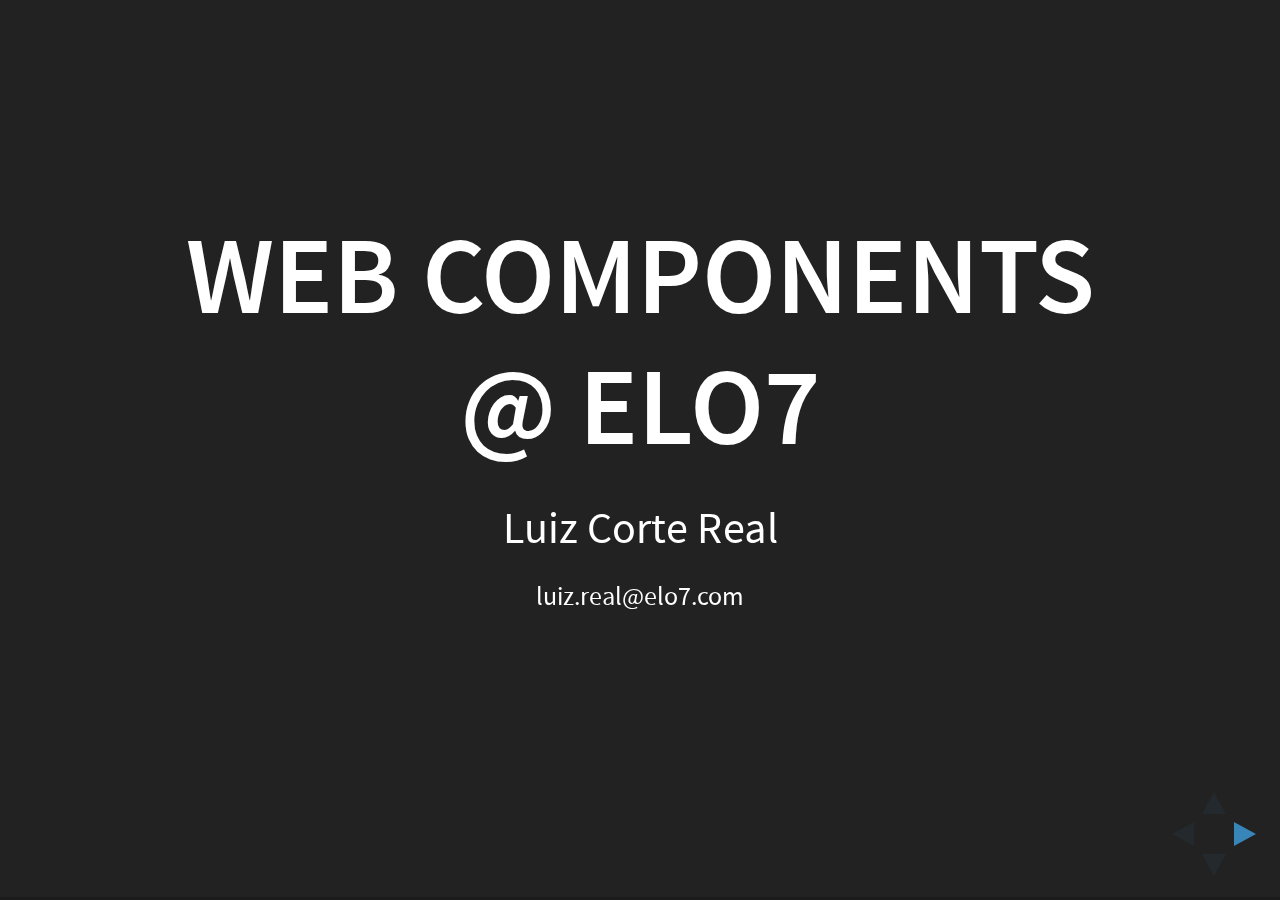
==== index.html @ d5f4b580 "Commit inicial com alguns slides" ====
<!doctype html>
<html>
	<head>
		<meta charset="utf-8">
		<meta name="viewport" content="width=device-width, initial-scale=1.0">

		<title>Usando Web Components no Elo7</title>

		<meta name="description" content="Como usamos Web Components no Elo7 para resolver problemas de escopo e reaproveitamento de código">
		<meta name="author" content="Luiz Corte Real">

		<link rel="stylesheet" href="css/reveal.css">
		<link rel="stylesheet" href="css/theme/black.css">
		<link rel="stylesheet" href="css/customize.css">

		<!-- Theme used for syntax highlighting of code -->
		<link rel="stylesheet" href="lib/css/zenburn.css">

		<!-- Printing and PDF exports -->
		<script>
			var link = document.createElement( 'link' );
			link.rel = 'stylesheet';
			link.type = 'text/css';
			link.href = window.location.search.match( /print-pdf/gi ) ? 'css/print/pdf.css' : 'css/print/paper.css';
			document.getElementsByTagName( 'head' )[0].appendChild( link );
		</script>
	</head>
	<body>
		<div class="reveal">
			<div class="slides">
				<section>
					<h1>Web Components<br>@ Elo7</h1>
					<p>Luiz Corte Real</p>
					<small>luiz.real@elo7.com</small>
				</section>
				<section>
					<section>
						<h2>O que são?</h2>
						<small>(onde vivem, o que comem)</small>
					</section>
					<section>
						<h2>4 specs, na verdade</h2>
						<ul>
							<li>
								<figure>
									<img src="" alt="">
									<figcaption>Custom Elements</figcaption>
								</figure>
							</li>
							<li>
								<figure>
									<img src="" alt="">
									<figcaption>Shadow DOM</figcaption>
								</figure>
							</li>
						</ul>
						<ul class="fragment fade-out">
							<li>
								<figure>
									<img src="" alt="">
									<figcaption>HTML Imports</figcaption>
								</figure>
							</li>
							<li>
								<figure>
									<img src="" alt="">
									<figcaption>Templates</figcaption>
								</figure>
							</li>
						</ul>
					</section>
					<section>
						<h2>Custom Elements</h2>
						<p>&lt;<span class="fragment highlight-red">minha-</span>tag /&gt;</p>
						<p class="fragment"><span class="faded">document.</span>registerElement<span class="faded">('minha-tag',</span> <span class="fragment highlight-blue">{...}</span>)</p>
					</section>
					<section>
						<h2>Custom Elements</h2>
<pre><span class="faded">document.registerElement({</span>
	teste: ok <!-- TODO continuar -->
<span class="faded">});</span></pre>
					</section>
				</section>
			</div>
		</div>

		<script src="lib/js/head.min.js"></script>
		<script src="js/reveal.js"></script>

		<script>
			// More info https://github.com/hakimel/reveal.js#configuration
			Reveal.initialize({
				history: true,

				// More info https://github.com/hakimel/reveal.js#dependencies
				dependencies: [
					{ src: 'plugin/markdown/marked.js' },
					{ src: 'plugin/markdown/markdown.js' },
					{ src: 'plugin/notes/notes.js', async: true },
					{ src: 'plugin/highlight/highlight.js', async: true, callback: function() { hljs.initHighlightingOnLoad(); } }
				]
			});
		</script>
	</body>
</html>
---- css/reveal.css ----
/*!
 * reveal.js
 * http://lab.hakim.se/reveal-js
 * MIT licensed
 *
 * Copyright (C) 2016 Hakim El Hattab, http://hakim.se
 */
/*********************************************
 * RESET STYLES
 *********************************************/
html, body, .reveal div, .reveal span, .reveal applet, .reveal object, .reveal iframe,
.reveal h1, .reveal h2, .reveal h3, .reveal h4, .reveal h5, .reveal h6, .reveal p, .reveal blockquote, .reveal pre,
.reveal a, .reveal abbr, .reveal acronym, .reveal address, .reveal big, .reveal cite, .reveal code,
.reveal del, .reveal dfn, .reveal em, .reveal img, .reveal ins, .reveal kbd, .reveal q, .reveal s, .reveal samp,
.reveal small, .reveal strike, .reveal strong, .reveal sub, .reveal sup, .reveal tt, .reveal var,
.reveal b, .reveal u, .reveal center,
.reveal dl, .reveal dt, .reveal dd, .reveal ol, .reveal ul, .reveal li,
.reveal fieldset, .reveal form, .reveal label, .reveal legend,
.reveal table, .reveal caption, .reveal tbody, .reveal tfoot, .reveal thead, .reveal tr, .reveal th, .reveal td,
.reveal article, .reveal aside, .reveal canvas, .reveal details, .reveal embed,
.reveal figure, .reveal figcaption, .reveal footer, .reveal header, .reveal hgroup,
.reveal menu, .reveal nav, .reveal output, .reveal ruby, .reveal section, .reveal summary,
.reveal time, .reveal mark, .reveal audio, .reveal video {
  margin: 0;
  padding: 0;
  border: 0;
  font-size: 100%;
  font: inherit;
  vertical-align: baseline; }

.reveal article, .reveal aside, .reveal details, .reveal figcaption, .reveal figure,
.reveal footer, .reveal header, .reveal hgroup, .reveal menu, .reveal nav, .reveal section {
  display: block; }

/*********************************************
 * GLOBAL STYLES
 *********************************************/
html,
body {
  width: 100%;
  height: 100%;
  overflow: hidden; }

body {
  position: relative;
  line-height: 1;
  background-color: #fff;
  color: #000; }

html:-webkit-full-screen-ancestor {
  background-color: inherit; }

html:-moz-full-screen-ancestor {
  background-color: inherit; }

/*********************************************
 * VIEW FRAGMENTS
 *********************************************/
.reveal .slides section .fragment {
  opacity: 0;
  visibility: hidden;
  -webkit-transition: all .2s ease;
          transition: all .2s ease; }
  .reveal .slides section .fragment.visible {
    opacity: 1;
    visibility: visible; }

.reveal .slides section .fragment.grow {
  opacity: 1;
  visibility: visible; }
  .reveal .slides section .fragment.grow.visible {
    -webkit-transform: scale(1.3);
            transform: scale(1.3); }

.reveal .slides section .fragment.shrink {
  opacity: 1;
  visibility: visible; }
  .reveal .slides section .fragment.shrink.visible {
    -webkit-transform: scale(0.7);
            transform: scale(0.7); }

.reveal .slides section .fragment.zoom-in {
  -webkit-transform: scale(0.1);
          transform: scale(0.1); }
  .reveal .slides section .fragment.zoom-in.visible {
    -webkit-transform: none;
            transform: none; }

.reveal .slides section .fragment.fade-out {
  opacity: 1;
  visibility: visible; }
  .reveal .slides section .fragment.fade-out.visible {
    opacity: 0;
    visibility: hidden; }

.reveal .slides section .fragment.semi-fade-out {
  opacity: 1;
  visibility: visible; }
  .reveal .slides section .fragment.semi-fade-out.visible {
    opacity: 0.5;
    visibility: visible; }

.reveal .slides section .fragment.strike {
  opacity: 1;
  visibility: visible; }
  .reveal .slides section .fragment.strike.visible {
    text-decoration: line-through; }

.reveal .slides section .fragment.fade-up {
  -webkit-transform: translate(0, 20%);
          transform: translate(0, 20%); }
  .reveal .slides section .fragment.fade-up.visible {
    -webkit-transform: translate(0, 0);
            transform: translate(0, 0); }

.reveal .slides section .fragment.fade-down {
  -webkit-transform: translate(0, -20%);
          transform: translate(0, -20%); }
  .reveal .slides section .fragment.fade-down.visible {
    -webkit-transform: translate(0, 0);
            transform: translate(0, 0); }

.reveal .slides section .fragment.fade-right {
  -webkit-transform: translate(-20%, 0);
          transform: translate(-20%, 0); }
  .reveal .slides section .fragment.fade-right.visible {
    -webkit-transform: translate(0, 0);
            transform: translate(0, 0); }

.reveal .slides section .fragment.fade-left {
  -webkit-transform: translate(20%, 0);
          transform: translate(20%, 0); }
  .reveal .slides section .fragment.fade-left.visible {
    -webkit-transform: translate(0, 0);
            transform: translate(0, 0); }

.reveal .slides section .fragment.current-visible {
  opacity: 0;
  visibility: hidden; }
  .reveal .slides section .fragment.current-visible.current-fragment {
    opacity: 1;
    visibility: visible; }

.reveal .slides section .fragment.highlight-red,
.reveal .slides section .fragment.highlight-current-red,
.reveal .slides section .fragment.highlight-green,
.reveal .slides section .fragment.highlight-current-green,
.reveal .slides section .fragment.highlight-blue,
.reveal .slides section .fragment.highlight-current-blue {
  opacity: 1;
  visibility: visible; }

.reveal .slides section .fragment.highlight-red.visible {
  color: #ff2c2d; }

.reveal .slides section .fragment.highlight-green.visible {
  color: #17ff2e; }

.reveal .slides section .fragment.highlight-blue.visible {
  color: #1b91ff; }

.reveal .slides section .fragment.highlight-current-red.current-fragment {
  color: #ff2c2d; }

.reveal .slides section .fragment.highlight-current-green.current-fragment {
  color: #17ff2e; }

.reveal .slides section .fragment.highlight-current-blue.current-fragment {
  color: #1b91ff; }

/*********************************************
 * DEFAULT ELEMENT STYLES
 *********************************************/
/* Fixes issue in Chrome where italic fonts did not appear when printing to PDF */
.reveal:after {
  content: '';
  font-style: italic; }

.reveal iframe {
  z-index: 1; }

/** Prevents layering issues in certain browser/transition combinations */
.reveal a {
  position: relative; }

.reveal .stretch {
  max-width: none;
  max-height: none; }

.reveal pre.stretch code {
  height: 100%;
  max-height: 100%;
  box-sizing: border-box; }

/*********************************************
 * CONTROLS
 *********************************************/
.reveal .controls {
  display: none;
  position: fixed;
  width: 110px;
  height: 110px;
  z-index: 30;
  right: 10px;
  bottom: 10px;
  -webkit-user-select: none; }

.reveal .controls button {
  padding: 0;
  position: absolute;
  opacity: 0.05;
  width: 0;
  height: 0;
  background-color: transparent;
  border: 12px solid transparent;
  -webkit-transform: scale(0.9999);
          transform: scale(0.9999);
  -webkit-transition: all 0.2s ease;
          transition: all 0.2s ease;
  -webkit-appearance: none;
  -webkit-tap-highlight-color: transparent; }

.reveal .controls .enabled {
  opacity: 0.7;
  cursor: pointer; }

.reveal .controls .enabled:active {
  margin-top: 1px; }

.reveal .controls .navigate-left {
  top: 42px;
  border-right-width: 22px;
  border-right-color: #000; }

.reveal .controls .navigate-left.fragmented {
  opacity: 0.3; }

.reveal .controls .navigate-right {
  left: 74px;
  top: 42px;
  border-left-width: 22px;
  border-left-color: #000; }

.reveal .controls .navigate-right.fragmented {
  opacity: 0.3; }

.reveal .controls .navigate-up {
  left: 42px;
  border-bottom-width: 22px;
  border-bottom-color: #000; }

.reveal .controls .navigate-up.fragmented {
  opacity: 0.3; }

.reveal .controls .navigate-down {
  left: 42px;
  top: 74px;
  border-top-width: 22px;
  border-top-color: #000; }

.reveal .controls .navigate-down.fragmented {
  opacity: 0.3; }

/*********************************************
 * PROGRESS BAR
 *********************************************/
.reveal .progress {
  position: fixed;
  display: none;
  height: 3px;
  width: 100%;
  bottom: 0;
  left: 0;
  z-index: 10;
  background-color: rgba(0, 0, 0, 0.2); }

.reveal .progress:after {
  content: '';
  display: block;
  position: absolute;
  height: 20px;
  width: 100%;
  top: -20px; }

.reveal .progress span {
  display: block;
  height: 100%;
  width: 0px;
  background-color: #000;
  -webkit-transition: width 800ms cubic-bezier(0.26, 0.86, 0.44, 0.985);
          transition: width 800ms cubic-bezier(0.26, 0.86, 0.44, 0.985); }

/*********************************************
 * SLIDE NUMBER
 *********************************************/
.reveal .slide-number {
  position: fixed;
  display: block;
  right: 8px;
  bottom: 8px;
  z-index: 31;
  font-family: Helvetica, sans-serif;
  font-size: 12px;
  line-height: 1;
  color: #fff;
  background-color: rgba(0, 0, 0, 0.4);
  padding: 5px; }

.reveal .slide-number-delimiter {
  margin: 0 3px; }

/*********************************************
 * SLIDES
 *********************************************/
.reveal {
  position: relative;
  width: 100%;
  height: 100%;
  overflow: hidden;
  -ms-touch-action: none;
      touch-action: none; }

.reveal .slides {
  position: absolute;
  width: 100%;
  height: 100%;
  top: 0;
  right: 0;
  bottom: 0;
  left: 0;
  margin: auto;
  overflow: visible;
  z-index: 1;
  text-align: center;
  -webkit-perspective: 600px;
          perspective: 600px;
  -webkit-perspective-origin: 50% 40%;
          perspective-origin: 50% 40%; }

.reveal .slides > section {
  -ms-perspective: 600px; }

.reveal .slides > section,
.reveal .slides > section > section {
  display: none;
  position: absolute;
  width: 100%;
  padding: 20px 0px;
  z-index: 10;
  -webkit-transform-style: preserve-3d;
          transform-style: preserve-3d;
  -webkit-transition: -webkit-transform-origin 800ms cubic-bezier(0.26, 0.86, 0.44, 0.985), -webkit-transform 800ms cubic-bezier(0.26, 0.86, 0.44, 0.985), visibility 800ms cubic-bezier(0.26, 0.86, 0.44, 0.985), opacity 800ms cubic-bezier(0.26, 0.86, 0.44, 0.985);
          transition: transform-origin 800ms cubic-bezier(0.26, 0.86, 0.44, 0.985), transform 800ms cubic-bezier(0.26, 0.86, 0.44, 0.985), visibility 800ms cubic-bezier(0.26, 0.86, 0.44, 0.985), opacity 800ms cubic-bezier(0.26, 0.86, 0.44, 0.985); }

/* Global transition speed settings */
.reveal[data-transition-speed="fast"] .slides section {
  -webkit-transition-duration: 400ms;
          transition-duration: 400ms; }

.reveal[data-transition-speed="slow"] .slides section {
  -webkit-transition-duration: 1200ms;
          transition-duration: 1200ms; }

/* Slide-specific transition speed overrides */
.reveal .slides section[data-transition-speed="fast"] {
  -webkit-transition-duration: 400ms;
          transition-duration: 400ms; }

.reveal .slides section[data-transition-speed="slow"] {
  -webkit-transition-duration: 1200ms;
          transition-duration: 1200ms; }

.reveal .slides > section.stack {
  padding-top: 0;
  padding-bottom: 0; }

.reveal .slides > section.present,
.reveal .slides > section > section.present {
  display: block;
  z-index: 11;
  opacity: 1; }

.reveal.center,
.reveal.center .slides,
.reveal.center .slides section {
  min-height: 0 !important; }

/* Don't allow interaction with invisible slides */
.reveal .slides > section.future,
.reveal .slides > section > section.future,
.reveal .slides > section.past,
.reveal .slides > section > section.past {
  pointer-events: none; }

.reveal.overview .slides > section,
.reveal.overview .slides > section > section {
  pointer-events: auto; }

.reveal .slides > section.past,
.reveal .slides > section.future,
.reveal .slides > section > section.past,
.reveal .slides > section > section.future {
  opacity: 0; }

/*********************************************
 * Mixins for readability of transitions
 *********************************************/
/*********************************************
 * SLIDE TRANSITION
 * Aliased 'linear' for backwards compatibility
 *********************************************/
.reveal.slide section {
  -webkit-backface-visibility: hidden;
          backface-visibility: hidden; }

.reveal .slides > section[data-transition=slide].past,
.reveal .slides > section[data-transition~=slide-out].past,
.reveal.slide .slides > section:not([data-transition]).past {
  -webkit-transform: translate(-150%, 0);
          transform: translate(-150%, 0); }

.reveal .slides > section[data-transition=slide].future,
.reveal .slides > section[data-transition~=slide-in].future,
.reveal.slide .slides > section:not([data-transition]).future {
  -webkit-transform: translate(150%, 0);
          transform: translate(150%, 0); }

.reveal .slides > section > section[data-transition=slide].past,
.reveal .slides > section > section[data-transition~=slide-out].past,
.reveal.slide .slides > section > section:not([data-transition]).past {
  -webkit-transform: translate(0, -150%);
          transform: translate(0, -150%); }

.reveal .slides > section > section[data-transition=slide].future,
.reveal .slides > section > section[data-transition~=slide-in].future,
.reveal.slide .slides > section > section:not([data-transition]).future {
  -webkit-transform: translate(0, 150%);
          transform: translate(0, 150%); }

.reveal.linear section {
  -webkit-backface-visibility: hidden;
          backface-visibility: hidden; }

.reveal .slides > section[data-transition=linear].past,
.reveal .slides > section[data-transition~=linear-out].past,
.reveal.linear .slides > section:not([data-transition]).past {
  -webkit-transform: translate(-150%, 0);
          transform: translate(-150%, 0); }

.reveal .slides > section[data-transition=linear].future,
.reveal .slides > section[data-transition~=linear-in].future,
.reveal.linear .slides > section:not([data-transition]).future {
  -webkit-transform: translate(150%, 0);
          transform: translate(150%, 0); }

.reveal .slides > section > section[data-transition=linear].past,
.reveal .slides > section > section[data-transition~=linear-out].past,
.reveal.linear .slides > section > section:not([data-transition]).past {
  -webkit-transform: translate(0, -150%);
          transform: translate(0, -150%); }

.reveal .slides > section > section[data-transition=linear].future,
.reveal .slides > section > section[data-transition~=linear-in].future,
.reveal.linear .slides > section > section:not([data-transition]).future {
  -webkit-transform: translate(0, 150%);
          transform: translate(0, 150%); }

/*********************************************
 * CONVEX TRANSITION
 * Aliased 'default' for backwards compatibility
 *********************************************/
.reveal .slides > section[data-transition=default].past,
.reveal .slides > section[data-transition~=default-out].past,
.reveal.default .slides > section:not([data-transition]).past {
  -webkit-transform: translate3d(-100%, 0, 0) rotateY(-90deg) translate3d(-100%, 0, 0);
          transform: translate3d(-100%, 0, 0) rotateY(-90deg) translate3d(-100%, 0, 0); }

.reveal .slides > section[data-transition=default].future,
.reveal .slides > section[data-transition~=default-in].future,
.reveal.default .slides > section:not([data-transition]).future {
  -webkit-transform: translate3d(100%, 0, 0) rotateY(90deg) translate3d(100%, 0, 0);
          transform: translate3d(100%, 0, 0) rotateY(90deg) translate3d(100%, 0, 0); }

.reveal .slides > section > section[data-transition=default].past,
.reveal .slides > section > section[data-transition~=default-out].past,
.reveal.default .slides > section > section:not([data-transition]).past {
  -webkit-transform: translate3d(0, -300px, 0) rotateX(70deg) translate3d(0, -300px, 0);
          transform: translate3d(0, -300px, 0) rotateX(70deg) translate3d(0, -300px, 0); }

.reveal .slides > section > section[data-transition=default].future,
.reveal .slides > section > section[data-transition~=default-in].future,
.reveal.default .slides > section > section:not([data-transition]).future {
  -webkit-transform: translate3d(0, 300px, 0) rotateX(-70deg) translate3d(0, 300px, 0);
          transform: translate3d(0, 300px, 0) rotateX(-70deg) translate3d(0, 300px, 0); }

.reveal .slides > section[data-transition=convex].past,
.reveal .slides > section[data-transition~=convex-out].past,
.reveal.convex .slides > section:not([data-transition]).past {
  -webkit-transform: translate3d(-100%, 0, 0) rotateY(-90deg) translate3d(-100%, 0, 0);
          transform: translate3d(-100%, 0, 0) rotateY(-90deg) translate3d(-100%, 0, 0); }

.reveal .slides > section[data-transition=convex].future,
.reveal .slides > section[data-transition~=convex-in].future,
.reveal.convex .slides > section:not([data-transition]).future {
  -webkit-transform: translate3d(100%, 0, 0) rotateY(90deg) translate3d(100%, 0, 0);
          transform: translate3d(100%, 0, 0) rotateY(90deg) translate3d(100%, 0, 0); }

.reveal .slides > section > section[data-transition=convex].past,
.reveal .slides > section > section[data-transition~=convex-out].past,
.reveal.convex .slides > section > section:not([data-transition]).past {
  -webkit-transform: translate3d(0, -300px, 0) rotateX(70deg) translate3d(0, -300px, 0);
          transform: translate3d(0, -300px, 0) rotateX(70deg) translate3d(0, -300px, 0); }

.reveal .slides > section > section[data-transition=convex].future,
.reveal .slides > section > section[data-transition~=convex-in].future,
.reveal.convex .slides > section > section:not([data-transition]).future {
  -webkit-transform: translate3d(0, 300px, 0) rotateX(-70deg) translate3d(0, 300px, 0);
          transform: translate3d(0, 300px, 0) rotateX(-70deg) translate3d(0, 300px, 0); }

/*********************************************
 * CONCAVE TRANSITION
 *********************************************/
.reveal .slides > section[data-transition=concave].past,
.reveal .slides > section[data-transition~=concave-out].past,
.reveal.concave .slides > section:not([data-transition]).past {
  -webkit-transform: translate3d(-100%, 0, 0) rotateY(90deg) translate3d(-100%, 0, 0);
          transform: translate3d(-100%, 0, 0) rotateY(90deg) translate3d(-100%, 0, 0); }

.reveal .slides > section[data-transition=concave].future,
.reveal .slides > section[data-transition~=concave-in].future,
.reveal.concave .slides > section:not([data-transition]).future {
  -webkit-transform: translate3d(100%, 0, 0) rotateY(-90deg) translate3d(100%, 0, 0);
          transform: translate3d(100%, 0, 0) rotateY(-90deg) translate3d(100%, 0, 0); }

.reveal .slides > section > section[data-transition=concave].past,
.reveal .slides > section > section[data-transition~=concave-out].past,
.reveal.concave .slides > section > section:not([data-transition]).past {
  -webkit-transform: translate3d(0, -80%, 0) rotateX(-70deg) translate3d(0, -80%, 0);
          transform: translate3d(0, -80%, 0) rotateX(-70deg) translate3d(0, -80%, 0); }

.reveal .slides > section > section[data-transition=concave].future,
.reveal .slides > section > section[data-transition~=concave-in].future,
.reveal.concave .slides > section > section:not([data-transition]).future {
  -webkit-transform: translate3d(0, 80%, 0) rotateX(70deg) translate3d(0, 80%, 0);
          transform: translate3d(0, 80%, 0) rotateX(70deg) translate3d(0, 80%, 0); }

/*********************************************
 * ZOOM TRANSITION
 *********************************************/
.reveal .slides section[data-transition=zoom],
.reveal.zoom .slides section:not([data-transition]) {
  -webkit-transition-timing-function: ease;
          transition-timing-function: ease; }

.reveal .slides > section[data-transition=zoom].past,
.reveal .slides > section[data-transition~=zoom-out].past,
.reveal.zoom .slides > section:not([data-transition]).past {
  visibility: hidden;
  -webkit-transform: scale(16);
          transform: scale(16); }

.reveal .slides > section[data-transition=zoom].future,
.reveal .slides > section[data-transition~=zoom-in].future,
.reveal.zoom .slides > section:not([data-transition]).future {
  visibility: hidden;
  -webkit-transform: scale(0.2);
          transform: scale(0.2); }

.reveal .slides > section > section[data-transition=zoom].past,
.reveal .slides > section > section[data-transition~=zoom-out].past,
.reveal.zoom .slides > section > section:not([data-transition]).past {
  -webkit-transform: translate(0, -150%);
          transform: translate(0, -150%); }

.reveal .slides > section > section[data-transition=zoom].future,
.reveal .slides > section > section[data-transition~=zoom-in].future,
.reveal.zoom .slides > section > section:not([data-transition]).future {
  -webkit-transform: translate(0, 150%);
          transform: translate(0, 150%); }

/*********************************************
 * CUBE TRANSITION
 *********************************************/
.reveal.cube .slides {
  -webkit-perspective: 1300px;
          perspective: 1300px; }

.reveal.cube .slides section {
  padding: 30px;
  min-height: 700px;
  -webkit-backface-visibility: hidden;
          backface-visibility: hidden;
  box-sizing: border-box; }

.reveal.center.cube .slides section {
  min-height: 0; }

.reveal.cube .slides section:not(.stack):before {
  content: '';
  position: absolute;
  display: block;
  width: 100%;
  height: 100%;
  left: 0;
  top: 0;
  background: rgba(0, 0, 0, 0.1);
  border-radius: 4px;
  -webkit-transform: translateZ(-20px);
          transform: translateZ(-20px); }

.reveal.cube .slides section:not(.stack):after {
  content: '';
  position: absolute;
  display: block;
  width: 90%;
  height: 30px;
  left: 5%;
  bottom: 0;
  background: none;
  z-index: 1;
  border-radius: 4px;
  box-shadow: 0px 95px 25px rgba(0, 0, 0, 0.2);
  -webkit-transform: translateZ(-90px) rotateX(65deg);
          transform: translateZ(-90px) rotateX(65deg); }

.reveal.cube .slides > section.stack {
  padding: 0;
  background: none; }

.reveal.cube .slides > section.past {
  -webkit-transform-origin: 100% 0%;
          transform-origin: 100% 0%;
  -webkit-transform: translate3d(-100%, 0, 0) rotateY(-90deg);
          transform: translate3d(-100%, 0, 0) rotateY(-90deg); }

.reveal.cube .slides > section.future {
  -webkit-transform-origin: 0% 0%;
          transform-origin: 0% 0%;
  -webkit-transform: translate3d(100%, 0, 0) rotateY(90deg);
          transform: translate3d(100%, 0, 0) rotateY(90deg); }

.reveal.cube .slides > section > section.past {
  -webkit-transform-origin: 0% 100%;
          transform-origin: 0% 100%;
  -webkit-transform: translate3d(0, -100%, 0) rotateX(90deg);
          transform: translate3d(0, -100%, 0) rotateX(90deg); }

.reveal.cube .slides > section > section.future {
  -webkit-transform-origin: 0% 0%;
          transform-origin: 0% 0%;
  -webkit-transform: translate3d(0, 100%, 0) rotateX(-90deg);
          transform: translate3d(0, 100%, 0) rotateX(-90deg); }

/*********************************************
 * PAGE TRANSITION
 *********************************************/
.reveal.page .slides {
  -webkit-perspective-origin: 0% 50%;
          perspective-origin: 0% 50%;
  -webkit-perspective: 3000px;
          perspective: 3000px; }

.reveal.page .slides section {
  padding: 30px;
  min-height: 700px;
  box-sizing: border-box; }

.reveal.page .slides section.past {
  z-index: 12; }

.reveal.page .slides section:not(.stack):before {
  content: '';
  position: absolute;
  display: block;
  width: 100%;
  height: 100%;
  left: 0;
  top: 0;
  background: rgba(0, 0, 0, 0.1);
  -webkit-transform: translateZ(-20px);
          transform: translateZ(-20px); }

.reveal.page .slides section:not(.stack):after {
  content: '';
  position: absolute;
  display: block;
  width: 90%;
  height: 30px;
  left: 5%;
  bottom: 0;
  background: none;
  z-index: 1;
  border-radius: 4px;
  box-shadow: 0px 95px 25px rgba(0, 0, 0, 0.2);
  -webkit-transform: translateZ(-90px) rotateX(65deg); }

.reveal.page .slides > section.stack {
  padding: 0;
  background: none; }

.reveal.page .slides > section.past {
  -webkit-transform-origin: 0% 0%;
          transform-origin: 0% 0%;
  -webkit-transform: translate3d(-40%, 0, 0) rotateY(-80deg);
          transform: translate3d(-40%, 0, 0) rotateY(-80deg); }

.reveal.page .slides > section.future {
  -webkit-transform-origin: 100% 0%;
          transform-origin: 100% 0%;
  -webkit-transform: translate3d(0, 0, 0);
          transform: translate3d(0, 0, 0); }

.reveal.page .slides > section > section.past {
  -webkit-transform-origin: 0% 0%;
          transform-origin: 0% 0%;
  -webkit-transform: translate3d(0, -40%, 0) rotateX(80deg);
          transform: translate3d(0, -40%, 0) rotateX(80deg); }

.reveal.page .slides > section > section.future {
  -webkit-transform-origin: 0% 100%;
          transform-origin: 0% 100%;
  -webkit-transform: translate3d(0, 0, 0);
          transform: translate3d(0, 0, 0); }

/*********************************************
 * FADE TRANSITION
 *********************************************/
.reveal .slides section[data-transition=fade],
.reveal.fade .slides section:not([data-transition]),
.reveal.fade .slides > section > section:not([data-transition]) {
  -webkit-transform: none;
          transform: none;
  -webkit-transition: opacity 0.5s;
          transition: opacity 0.5s; }

.reveal.fade.overview .slides section,
.reveal.fade.overview .slides > section > section {
  -webkit-transition: none;
          transition: none; }

/*********************************************
 * NO TRANSITION
 *********************************************/
.reveal .slides section[data-transition=none],
.reveal.none .slides section:not([data-transition]) {
  -webkit-transform: none;
          transform: none;
  -webkit-transition: none;
          transition: none; }

/*********************************************
 * PAUSED MODE
 *********************************************/
.reveal .pause-overlay {
  position: absolute;
  top: 0;
  left: 0;
  width: 100%;
  height: 100%;
  background: black;
  visibility: hidden;
  opacity: 0;
  z-index: 100;
  -webkit-transition: all 1s ease;
          transition: all 1s ease; }

.reveal.paused .pause-overlay {
  visibility: visible;
  opacity: 1; }

/*********************************************
 * FALLBACK
 *********************************************/
.no-transforms {
  overflow-y: auto; }

.no-transforms .reveal .slides {
  position: relative;
  width: 80%;
  height: auto !important;
  top: 0;
  left: 50%;
  margin: 0;
  text-align: center; }

.no-transforms .reveal .controls,
.no-transforms .reveal .progress {
  display: none !important; }

.no-transforms .reveal .slides section {
  display: block !important;
  opacity: 1 !important;
  position: relative !important;
  height: auto;
  min-height: 0;
  top: 0;
  left: -50%;
  margin: 70px 0;
  -webkit-transform: none;
          transform: none; }

.no-transforms .reveal .slides section section {
  left: 0; }

.reveal .no-transition,
.reveal .no-transition * {
  -webkit-transition: none !important;
          transition: none !important; }

/*********************************************
 * PER-SLIDE BACKGROUNDS
 *********************************************/
.reveal .backgrounds {
  position: absolute;
  width: 100%;
  height: 100%;
  top: 0;
  left: 0;
  -webkit-perspective: 600px;
          perspective: 600px; }

.reveal .slide-background {
  display: none;
  position: absolute;
  width: 100%;
  height: 100%;
  opacity: 0;
  visibility: hidden;
  background-color: transparent;
  background-position: 50% 50%;
  background-repeat: no-repeat;
  background-size: cover;
  -webkit-transition: all 800ms cubic-bezier(0.26, 0.86, 0.44, 0.985);
          transition: all 800ms cubic-bezier(0.26, 0.86, 0.44, 0.985); }

.reveal .slide-background.stack {
  display: block; }

.reveal .slide-background.present {
  opacity: 1;
  visibility: visible; }

.print-pdf .reveal .slide-background {
  opacity: 1 !important;
  visibility: visible !important; }

/* Video backgrounds */
.reveal .slide-background video {
  position: absolute;
  width: 100%;
  height: 100%;
  max-width: none;
  max-height: none;
  top: 0;
  left: 0; }

/* Immediate transition style */
.reveal[data-background-transition=none] > .backgrounds .slide-background,
.reveal > .backgrounds .slide-background[data-background-transition=none] {
  -webkit-transition: none;
          transition: none; }

/* Slide */
.reveal[data-background-transition=slide] > .backgrounds .slide-background,
.reveal > .backgrounds .slide-background[data-background-transition=slide] {
  opacity: 1;
  -webkit-backface-visibility: hidden;
          backface-visibility: hidden; }

.reveal[data-background-transition=slide] > .backgrounds .slide-background.past,
.reveal > .backgrounds .slide-background.past[data-background-transition=slide] {
  -webkit-transform: translate(-100%, 0);
          transform: translate(-100%, 0); }

.reveal[data-background-transition=slide] > .backgrounds .slide-background.future,
.reveal > .backgrounds .slide-background.future[data-background-transition=slide] {
  -webkit-transform: translate(100%, 0);
          transform: translate(100%, 0); }

.reveal[data-background-transition=slide] > .backgrounds .slide-background > .slide-background.past,
.reveal > .backgrounds .slide-background > .slide-background.past[data-background-transition=slide] {
  -webkit-transform: translate(0, -100%);
          transform: translate(0, -100%); }

.reveal[data-background-transition=slide] > .backgrounds .slide-background > .slide-background.future,
.reveal > .backgrounds .slide-background > .slide-background.future[data-background-transition=slide] {
  -webkit-transform: translate(0, 100%);
          transform: translate(0, 100%); }

/* Convex */
.reveal[data-background-transition=convex] > .backgrounds .slide-background.past,
.reveal > .backgrounds .slide-background.past[data-background-transition=convex] {
  opacity: 0;
  -webkit-transform: translate3d(-100%, 0, 0) rotateY(-90deg) translate3d(-100%, 0, 0);
          transform: translate3d(-100%, 0, 0) rotateY(-90deg) translate3d(-100%, 0, 0); }

.reveal[data-background-transition=convex] > .backgrounds .slide-background.future,
.reveal > .backgrounds .slide-background.future[data-background-transition=convex] {
  opacity: 0;
  -webkit-transform: translate3d(100%, 0, 0) rotateY(90deg) translate3d(100%, 0, 0);
          transform: translate3d(100%, 0, 0) rotateY(90deg) translate3d(100%, 0, 0); }

.reveal[data-background-transition=convex] > .backgrounds .slide-background > .slide-background.past,
.reveal > .backgrounds .slide-background > .slide-background.past[data-background-transition=convex] {
  opacity: 0;
  -webkit-transform: translate3d(0, -100%, 0) rotateX(90deg) translate3d(0, -100%, 0);
          transform: translate3d(0, -100%, 0) rotateX(90deg) translate3d(0, -100%, 0); }

.reveal[data-background-transition=convex] > .backgrounds .slide-background > .slide-background.future,
.reveal > .backgrounds .slide-background > .slide-background.future[data-background-transition=convex] {
  opacity: 0;
  -webkit-transform: translate3d(0, 100%, 0) rotateX(-90deg) translate3d(0, 100%, 0);
          transform: translate3d(0, 100%, 0) rotateX(-90deg) translate3d(0, 100%, 0); }

/* Concave */
.reveal[data-background-transition=concave] > .backgrounds .slide-background.past,
.reveal > .backgrounds .slide-background.past[data-background-transition=concave] {
  opacity: 0;
  -webkit-transform: translate3d(-100%, 0, 0) rotateY(90deg) translate3d(-100%, 0, 0);
          transform: translate3d(-100%, 0, 0) rotateY(90deg) translate3d(-100%, 0, 0); }

.reveal[data-background-transition=concave] > .backgrounds .slide-background.future,
.reveal > .backgrounds .slide-background.future[data-background-transition=concave] {
  opacity: 0;
  -webkit-transform: translate3d(100%, 0, 0) rotateY(-90deg) translate3d(100%, 0, 0);
          transform: translate3d(100%, 0, 0) rotateY(-90deg) translate3d(100%, 0, 0); }

.reveal[data-background-transition=concave] > .backgrounds .slide-background > .slide-background.past,
.reveal > .backgrounds .slide-background > .slide-background.past[data-background-transition=concave] {
  opacity: 0;
  -webkit-transform: translate3d(0, -100%, 0) rotateX(-90deg) translate3d(0, -100%, 0);
          transform: translate3d(0, -100%, 0) rotateX(-90deg) translate3d(0, -100%, 0); }

.reveal[data-background-transition=concave] > .backgrounds .slide-background > .slide-background.future,
.reveal > .backgrounds .slide-background > .slide-background.future[data-background-transition=concave] {
  opacity: 0;
  -webkit-transform: translate3d(0, 100%, 0) rotateX(90deg) translate3d(0, 100%, 0);
          transform: translate3d(0, 100%, 0) rotateX(90deg) translate3d(0, 100%, 0); }

/* Zoom */
.reveal[data-background-transition=zoom] > .backgrounds .slide-background,
.reveal > .backgrounds .slide-background[data-background-transition=zoom] {
  -webkit-transition-timing-function: ease;
          transition-timing-function: ease; }

.reveal[data-background-transition=zoom] > .backgrounds .slide-background.past,
.reveal > .backgrounds .slide-background.past[data-background-transition=zoom] {
  opacity: 0;
  visibility: hidden;
  -webkit-transform: scale(16);
          transform: scale(16); }

.reveal[data-background-transition=zoom] > .backgrounds .slide-background.future,
.reveal > .backgrounds .slide-background.future[data-background-transition=zoom] {
  opacity: 0;
  visibility: hidden;
  -webkit-transform: scale(0.2);
          transform: scale(0.2); }

.reveal[data-background-transition=zoom] > .backgrounds .slide-background > .slide-background.past,
.reveal > .backgrounds .slide-background > .slide-background.past[data-background-transition=zoom] {
  opacity: 0;
  visibility: hidden;
  -webkit-transform: scale(16);
          transform: scale(16); }

.reveal[data-background-transition=zoom] > .backgrounds .slide-background > .slide-background.future,
.reveal > .backgrounds .slide-background > .slide-background.future[data-background-transition=zoom] {
  opacity: 0;
  visibility: hidden;
  -webkit-transform: scale(0.2);
          transform: scale(0.2); }

/* Global transition speed settings */
.reveal[data-transition-speed="fast"] > .backgrounds .slide-background {
  -webkit-transition-duration: 400ms;
          transition-duration: 400ms; }

.reveal[data-transition-speed="slow"] > .backgrounds .slide-background {
  -webkit-transition-duration: 1200ms;
          transition-duration: 1200ms; }

/*********************************************
 * OVERVIEW
 *********************************************/
.reveal.overview {
  -webkit-perspective-origin: 50% 50%;
          perspective-origin: 50% 50%;
  -webkit-perspective: 700px;
          perspective: 700px; }
  .reveal.overview .slides section {
    height: 100%;
    top: 0 !important;
    opacity: 1 !important;
    overflow: hidden;
    visibility: visible !important;
    cursor: pointer;
    box-sizing: border-box; }
  .reveal.overview .slides section:hover,
  .reveal.overview .slides section.present {
    outline: 10px solid rgba(150, 150, 150, 0.4);
    outline-offset: 10px; }
  .reveal.overview .slides section .fragment {
    opacity: 1;
    -webkit-transition: none;
            transition: none; }
  .reveal.overview .slides section:after,
  .reveal.overview .slides section:before {
    display: none !important; }
  .reveal.overview .slides > section.stack {
    padding: 0;
    top: 0 !important;
    background: none;
    outline: none;
    overflow: visible; }
  .reveal.overview .backgrounds {
    -webkit-perspective: inherit;
            perspective: inherit; }
  .reveal.overview .backgrounds .slide-background {
    opacity: 1;
    visibility: visible;
    outline: 10px solid rgba(150, 150, 150, 0.1);
    outline-offset: 10px; }

.reveal.overview .slides section,
.reveal.overview-deactivating .slides section {
  -webkit-transition: none;
          transition: none; }

.reveal.overview .backgrounds .slide-background,
.reveal.overview-deactivating .backgrounds .slide-background {
  -webkit-transition: none;
          transition: none; }

.reveal.overview-animated .slides {
  -webkit-transition: -webkit-transform 0.4s ease;
          transition: transform 0.4s ease; }

/*********************************************
 * RTL SUPPORT
 *********************************************/
.reveal.rtl .slides,
.reveal.rtl .slides h1,
.reveal.rtl .slides h2,
.reveal.rtl .slides h3,
.reveal.rtl .slides h4,
.reveal.rtl .slides h5,
.reveal.rtl .slides h6 {
  direction: rtl;
  font-family: sans-serif; }

.reveal.rtl pre,
.reveal.rtl code {
  direction: ltr; }

.reveal.rtl ol,
.reveal.rtl ul {
  text-align: right; }

.reveal.rtl .progress span {
  float: right; }

/*********************************************
 * PARALLAX BACKGROUND
 *********************************************/
.reveal.has-parallax-background .backgrounds {
  -webkit-transition: all 0.8s ease;
          transition: all 0.8s ease; }

/* Global transition speed settings */
.reveal.has-parallax-background[data-transition-speed="fast"] .backgrounds {
  -webkit-transition-duration: 400ms;
          transition-duration: 400ms; }

.reveal.has-parallax-background[data-transition-speed="slow"] .backgrounds {
  -webkit-transition-duration: 1200ms;
          transition-duration: 1200ms; }

/*********************************************
 * LINK PREVIEW OVERLAY
 *********************************************/
.reveal .overlay {
  position: absolute;
  top: 0;
  left: 0;
  width: 100%;
  height: 100%;
  z-index: 1000;
  background: rgba(0, 0, 0, 0.9);
  opacity: 0;
  visibility: hidden;
  -webkit-transition: all 0.3s ease;
          transition: all 0.3s ease; }

.reveal .overlay.visible {
  opacity: 1;
  visibility: visible; }

.reveal .overlay .spinner {
  position: absolute;
  display: block;
  top: 50%;
  left: 50%;
  width: 32px;
  height: 32px;
  margin: -16px 0 0 -16px;
  z-index: 10;
  background-image: url([data-uri]%2F%2F%2F6%2Bvr8nJybW1tcDAwOjo6Nvb26ioqKOjo7Ozs%2FLy8vz8%2FAAAAAAAAAAAACH%2FC05FVFNDQVBFMi4wAwEAAAAh%2FhpDcmVhdGVkIHdpdGggYWpheGxvYWQuaW5mbwAh%[base64]%2FV%2FnmOM82XiHRLYKhKP1oZmADdEAAAh%2BQQJCgAAACwAAAAAIAAgAAAE6hDISWlZpOrNp1lGNRSdRpDUolIGw5RUYhhHukqFu8DsrEyqnWThGvAmhVlteBvojpTDDBUEIFwMFBRAmBkSgOrBFZogCASwBDEY%2FCZSg7GSE0gSCjQBMVG023xWBhklAnoEdhQEfyNqMIcKjhRsjEdnezB%2BA4k8gTwJhFuiW4dokXiloUepBAp5qaKpp6%2BHo7aWW54wl7obvEe0kRuoplCGepwSx2jJvqHEmGt6whJpGpfJCHmOoNHKaHx61WiSR92E4lbFoq%2BB6QDtuetcaBPnW6%2BO7wDHpIiK9SaVK5GgV543tzjgGcghAgAh%[base64]%2B%2BG%2Bw48edZPK%2BM6hLJpQg484enXIdQFSS1u6UhksENEQAAIfkECQoAAAAsAAAAACAAIAAABOcQyEmpGKLqzWcZRVUQnZYg1aBSh2GUVEIQ2aQOE%2BG%2BcD4ntpWkZQj1JIiZIogDFFyHI0UxQwFugMSOFIPJftfVAEoZLBbcLEFhlQiqGp1Vd140AUklUN3eCA51C1EWMzMCezCBBmkxVIVHBWd3HHl9JQOIJSdSnJ0TDKChCwUJjoWMPaGqDKannasMo6WnM562R5YluZRwur0wpgqZE7NKUm%2BFNRPIhjBJxKZteWuIBMN4zRMIVIhffcgojwCF117i4nlLnY5ztRLsnOk%2BaV%2BoJY7V7m76PdkS4trKcdg0Zc0tTcKkRAAAIfkECQoAAAAsAAAAACAAIAAABO4QyEkpKqjqzScpRaVkXZWQEximw1BSCUEIlDohrft6cpKCk5xid5MNJTaAIkekKGQkWyKHkvhKsR7ARmitkAYDYRIbUQRQjWBwJRzChi9CRlBcY1UN4g0%[base64]%[base64]%2BE71SRQeyqUToLA7VxF0JDyIQh%2FMVVPMt1ECZlfcjZJ9mIKoaTl1MRIl5o4CUKXOwmyrCInCKqcWtvadL2SYhyASyNDJ0uIiRMDjI0Fd30%2FiI2UA5GSS5UDj2l6NoqgOgN4gksEBgYFf0FDqKgHnyZ9OX8HrgYHdHpcHQULXAS2qKpENRg7eAMLC7kTBaixUYFkKAzWAAnLC7FLVxLWDBLKCwaKTULgEwbLA4hJtOkSBNqITT3xEgfLpBtzE%2FjiuL04RGEBgwWhShRgQExHBAAh%2BQQJCgAAACwAAAAAIAAgAAAE7xDISWlSqerNpyJKhWRdlSAVoVLCWk6JKlAqAavhO9UkUHsqlE6CwO1cRdCQ8iEIfzFVTzLdRAmZX3I2SfZiCqGk5dTESJeaOAlClzsJsqwiJwiqnFrb2nS9kmIcgEsjQydLiIlHehhpejaIjzh9eomSjZR%[base64]%2BE71SRQeyqUToLA7VxF0JDyIQh%[base64]%2BE71SRQeyqUToLA7VxF0JDyIQh%2FMVVPMt1ECZlfcjZJ9mIKoaTl1MRIl5o4CUKXOwmyrCInCKqcWtvadL2SYhyASyNDJ0uIiUd6GAULDJCRiXo1CpGXDJOUjY%2BYip9DhToJA4RBLwMLCwVDfRgbBAaqqoZ1XBMHswsHtxtFaH1iqaoGNgAIxRpbFAgfPQSqpbgGBqUD1wBXeCYp1AYZ19JJOYgH1KwA4UBvQwXUBxPqVD9L3sbp2BNk2xvvFPJd%2BMFCN6HAAIKgNggY0KtEBAAh%[base64]%2BvsYMDAzZQPC9VCNkDWUhGkuE5PxJNwiUK4UfLzOlD4WvzAHaoG9nxPi5d%2BjYUqfAhhykOFwJWiAAAIfkECQoAAAAsAAAAACAAIAAABPAQyElpUqnqzaciSoVkXVUMFaFSwlpOCcMYlErAavhOMnNLNo8KsZsMZItJEIDIFSkLGQoQTNhIsFehRww2CQLKF0tYGKYSg%2BygsZIuNqJksKgbfgIGepNo2cIUB3V1B3IvNiBYNQaDSTtfhhx0CwVPI0UJe0%2Bbm4g5VgcGoqOcnjmjqDSdnhgEoamcsZuXO1aWQy8KAwOAuTYYGwi7w5h%2BKr0SJ8MFihpNbx%2B4Erq7BYBuzsdiH1jCAzoSfl0rVirNbRXlBBlLX%2BBP0XJLAPGzTkAuAOqb0WT5AH7OcdCm5B8TgRwSRKIHQtaLCwg1RAAAOwAAAAAAAAAAAA%3D%3D);
  visibility: visible;
  opacity: 0.6;
  -webkit-transition: all 0.3s ease;
          transition: all 0.3s ease; }

.reveal .overlay header {
  position: absolute;
  left: 0;
  top: 0;
  width: 100%;
  height: 40px;
  z-index: 2;
  border-bottom: 1px solid #222; }

.reveal .overlay header a {
  display: inline-block;
  width: 40px;
  height: 40px;
  padding: 0 10px;
  float: right;
  opacity: 0.6;
  box-sizing: border-box; }

.reveal .overlay header a:hover {
  opacity: 1; }

.reveal .overlay header a .icon {
  display: inline-block;
  width: 20px;
  height: 20px;
  background-position: 50% 50%;
  background-size: 100%;
  background-repeat: no-repeat; }

.reveal .overlay header a.close .icon {
  background-image: url([data-uri]); }

.reveal .overlay header a.external .icon {
  background-image: url([data-uri]); }

.reveal .overlay .viewport {
  position: absolute;
  display: -webkit-box;
  display: -webkit-flex;
  display: -ms-flexbox;
  display: flex;
  top: 40px;
  right: 0;
  bottom: 0;
  left: 0; }

.reveal .overlay.overlay-preview .viewport iframe {
  width: 100%;
  height: 100%;
  max-width: 100%;
  max-height: 100%;
  border: 0;
  opacity: 0;
  visibility: hidden;
  -webkit-transition: all 0.3s ease;
          transition: all 0.3s ease; }

.reveal .overlay.overlay-preview.loaded .viewport iframe {
  opacity: 1;
  visibility: visible; }

.reveal .overlay.overlay-preview.loaded .spinner {
  opacity: 0;
  visibility: hidden;
  -webkit-transform: scale(0.2);
          transform: scale(0.2); }

.reveal .overlay.overlay-help .viewport {
  overflow: auto;
  color: #fff; }

.reveal .overlay.overlay-help .viewport .viewport-inner {
  width: 600px;
  margin: auto;
  padding: 20px 20px 80px 20px;
  text-align: center;
  letter-spacing: normal; }

.reveal .overlay.overlay-help .viewport .viewport-inner .title {
  font-size: 20px; }

.reveal .overlay.overlay-help .viewport .viewport-inner table {
  border: 1px solid #fff;
  border-collapse: collapse;
  font-size: 16px; }

.reveal .overlay.overlay-help .viewport .viewport-inner table th,
.reveal .overlay.overlay-help .viewport .viewport-inner table td {
  width: 200px;
  padding: 14px;
  border: 1px solid #fff;
  vertical-align: middle; }

.reveal .overlay.overlay-help .viewport .viewport-inner table th {
  padding-top: 20px;
  padding-bottom: 20px; }

/*********************************************
 * PLAYBACK COMPONENT
 *********************************************/
.reveal .playback {
  position: fixed;
  left: 15px;
  bottom: 20px;
  z-index: 30;
  cursor: pointer;
  -webkit-transition: all 400ms ease;
          transition: all 400ms ease; }

.reveal.overview .playback {
  opacity: 0;
  visibility: hidden; }

/*********************************************
 * ROLLING LINKS
 *********************************************/
.reveal .roll {
  display: inline-block;
  line-height: 1.2;
  overflow: hidden;
  vertical-align: top;
  -webkit-perspective: 400px;
          perspective: 400px;
  -webkit-perspective-origin: 50% 50%;
          perspective-origin: 50% 50%; }

.reveal .roll:hover {
  background: none;
  text-shadow: none; }

.reveal .roll span {
  display: block;
  position: relative;
  padding: 0 2px;
  pointer-events: none;
  -webkit-transition: all 400ms ease;
          transition: all 400ms ease;
  -webkit-transform-origin: 50% 0%;
          transform-origin: 50% 0%;
  -webkit-transform-style: preserve-3d;
          transform-style: preserve-3d;
  -webkit-backface-visibility: hidden;
          backface-visibility: hidden; }

.reveal .roll:hover span {
  background: rgba(0, 0, 0, 0.5);
  -webkit-transform: translate3d(0px, 0px, -45px) rotateX(90deg);
          transform: translate3d(0px, 0px, -45px) rotateX(90deg); }

.reveal .roll span:after {
  content: attr(data-title);
  display: block;
  position: absolute;
  left: 0;
  top: 0;
  padding: 0 2px;
  -webkit-backface-visibility: hidden;
          backface-visibility: hidden;
  -webkit-transform-origin: 50% 0%;
          transform-origin: 50% 0%;
  -webkit-transform: translate3d(0px, 110%, 0px) rotateX(-90deg);
          transform: translate3d(0px, 110%, 0px) rotateX(-90deg); }

/*********************************************
 * SPEAKER NOTES
 *********************************************/
.reveal aside.notes {
  display: none; }

.reveal .speaker-notes {
  display: none;
  position: absolute;
  width: 70%;
  max-height: 15%;
  left: 15%;
  bottom: 26px;
  padding: 10px;
  z-index: 1;
  font-size: 18px;
  line-height: 1.4;
  color: #fff;
  background-color: rgba(0, 0, 0, 0.5);
  overflow: auto;
  box-sizing: border-box;
  text-align: left;
  font-family: Helvetica, sans-serif;
  -webkit-overflow-scrolling: touch; }

.reveal .speaker-notes.visible:not(:empty) {
  display: block; }

@media screen and (max-width: 1024px) {
  .reveal .speaker-notes {
    font-size: 14px; } }

@media screen and (max-width: 600px) {
  .reveal .speaker-notes {
    width: 90%;
    left: 5%; } }

/*********************************************
 * ZOOM PLUGIN
 *********************************************/
.zoomed .reveal *,
.zoomed .reveal *:before,
.zoomed .reveal *:after {
  -webkit-backface-visibility: visible !important;
          backface-visibility: visible !important; }

.zoomed .reveal .progress,
.zoomed .reveal .controls {
  opacity: 0; }

.zoomed .reveal .roll span {
  background: none; }

.zoomed .reveal .roll span:after {
  visibility: hidden; }
---- css/theme/black.css ----
/**
 * Black theme for reveal.js. This is the opposite of the 'white' theme.
 *
 * By Hakim El Hattab, http://hakim.se
 */
@import url(../../lib/font/source-sans-pro/source-sans-pro.css);
section.has-light-background, section.has-light-background h1, section.has-light-background h2, section.has-light-background h3, section.has-light-background h4, section.has-light-background h5, section.has-light-background h6 {
  color: #222; }

/*********************************************
 * GLOBAL STYLES
 *********************************************/
body {
  background: #222;
  background-color: #222; }

.reveal {
  font-family: "Source Sans Pro", Helvetica, sans-serif;
  font-size: 38px;
  font-weight: normal;
  color: #fff; }

::selection {
  color: #fff;
  background: #bee4fd;
  text-shadow: none; }

.reveal .slides > section,
.reveal .slides > section > section {
  line-height: 1.3;
  font-weight: inherit; }

/*********************************************
 * HEADERS
 *********************************************/
.reveal h1,
.reveal h2,
.reveal h3,
.reveal h4,
.reveal h5,
.reveal h6 {
  margin: 0 0 20px 0;
  color: #fff;
  font-family: "Source Sans Pro", Helvetica, sans-serif;
  font-weight: 600;
  line-height: 1.2;
  letter-spacing: normal;
  text-transform: uppercase;
  text-shadow: none;
  word-wrap: break-word; }

.reveal h1 {
  font-size: 2.5em; }

.reveal h2 {
  font-size: 1.6em; }

.reveal h3 {
  font-size: 1.3em; }

.reveal h4 {
  font-size: 1em; }

.reveal h1 {
  text-shadow: none; }

/*********************************************
 * OTHER
 *********************************************/
.reveal p {
  margin: 20px 0;
  line-height: 1.3; }

/* Ensure certain elements are never larger than the slide itself */
.reveal img,
.reveal video,
.reveal iframe {
  max-width: 95%;
  max-height: 95%; }

.reveal strong,
.reveal b {
  font-weight: bold; }

.reveal em {
  font-style: italic; }

.reveal ol,
.reveal dl,
.reveal ul {
  display: inline-block;
  text-align: left;
  margin: 0 0 0 1em; }

.reveal ol {
  list-style-type: decimal; }

.reveal ul {
  list-style-type: disc; }

.reveal ul ul {
  list-style-type: square; }

.reveal ul ul ul {
  list-style-type: circle; }

.reveal ul ul,
.reveal ul ol,
.reveal ol ol,
.reveal ol ul {
  display: block;
  margin-left: 40px; }

.reveal dt {
  font-weight: bold; }

.reveal dd {
  margin-left: 40px; }

.reveal q,
.reveal blockquote {
  quotes: none; }

.reveal blockquote {
  display: block;
  position: relative;
  width: 70%;
  margin: 20px auto;
  padding: 5px;
  font-style: italic;
  background: rgba(255, 255, 255, 0.05);
  box-shadow: 0px 0px 2px rgba(0, 0, 0, 0.2); }

.reveal blockquote p:first-child,
.reveal blockquote p:last-child {
  display: inline-block; }

.reveal q {
  font-style: italic; }

.reveal pre {
  display: block;
  position: relative;
  width: 90%;
  margin: 20px auto;
  text-align: left;
  font-size: 0.55em;
  font-family: monospace;
  line-height: 1.2em;
  word-wrap: break-word;
  box-shadow: 0px 0px 6px rgba(0, 0, 0, 0.3); }

.reveal code {
  font-family: monospace; }

.reveal pre code {
  display: block;
  padding: 5px;
  overflow: auto;
  max-height: 400px;
  word-wrap: normal; }

.reveal table {
  margin: auto;
  border-collapse: collapse;
  border-spacing: 0; }

.reveal table th {
  font-weight: bold; }

.reveal table th,
.reveal table td {
  text-align: left;
  padding: 0.2em 0.5em 0.2em 0.5em;
  border-bottom: 1px solid; }

.reveal table th[align="center"],
.reveal table td[align="center"] {
  text-align: center; }

.reveal table th[align="right"],
.reveal table td[align="right"] {
  text-align: right; }

.reveal table tbody tr:last-child th,
.reveal table tbody tr:last-child td {
  border-bottom: none; }

.reveal sup {
  vertical-align: super; }

.reveal sub {
  vertical-align: sub; }

.reveal small {
  display: inline-block;
  font-size: 0.6em;
  line-height: 1.2em;
  vertical-align: top; }

.reveal small * {
  vertical-align: top; }

/*********************************************
 * LINKS
 *********************************************/
.reveal a {
  color: #42affa;
  text-decoration: none;
  -webkit-transition: color .15s ease;
  -moz-transition: color .15s ease;
  transition: color .15s ease; }

.reveal a:hover {
  color: #8dcffc;
  text-shadow: none;
  border: none; }

.reveal .roll span:after {
  color: #fff;
  background: #068de9; }

/*********************************************
 * IMAGES
 *********************************************/
.reveal section img {
  margin: 15px 0px;
  background: rgba(255, 255, 255, 0.12);
  border: 4px solid #fff;
  box-shadow: 0 0 10px rgba(0, 0, 0, 0.15); }

.reveal section img.plain {
  border: 0;
  box-shadow: none; }

.reveal a img {
  -webkit-transition: all .15s linear;
  -moz-transition: all .15s linear;
  transition: all .15s linear; }

.reveal a:hover img {
  background: rgba(255, 255, 255, 0.2);
  border-color: #42affa;
  box-shadow: 0 0 20px rgba(0, 0, 0, 0.55); }

/*********************************************
 * NAVIGATION CONTROLS
 *********************************************/
.reveal .controls .navigate-left,
.reveal .controls .navigate-left.enabled {
  border-right-color: #42affa; }

.reveal .controls .navigate-right,
.reveal .controls .navigate-right.enabled {
  border-left-color: #42affa; }

.reveal .controls .navigate-up,
.reveal .controls .navigate-up.enabled {
  border-bottom-color: #42affa; }

.reveal .controls .navigate-down,
.reveal .controls .navigate-down.enabled {
  border-top-color: #42affa; }

.reveal .controls .navigate-left.enabled:hover {
  border-right-color: #8dcffc; }

.reveal .controls .navigate-right.enabled:hover {
  border-left-color: #8dcffc; }

.reveal .controls .navigate-up.enabled:hover {
  border-bottom-color: #8dcffc; }

.reveal .controls .navigate-down.enabled:hover {
  border-top-color: #8dcffc; }

/*********************************************
 * PROGRESS BAR
 *********************************************/
.reveal .progress {
  background: rgba(0, 0, 0, 0.2); }

.reveal .progress span {
  background: #42affa;
  -webkit-transition: width 800ms cubic-bezier(0.26, 0.86, 0.44, 0.985);
  -moz-transition: width 800ms cubic-bezier(0.26, 0.86, 0.44, 0.985);
  transition: width 800ms cubic-bezier(0.26, 0.86, 0.44, 0.985); }
---- css/customize.css ----
.faded {
	opacity: .5;
}
---- lib/css/zenburn.css ----
/*

Zenburn style from voldmar.ru (c) Vladimir Epifanov <voldmar@voldmar.ru>
based on dark.css by Ivan Sagalaev

*/

.hljs {
  display: block;
  overflow-x: auto;
  padding: 0.5em;
  background: #3f3f3f;
  color: #dcdcdc;
}

.hljs-keyword,
.hljs-selector-tag,
.hljs-tag {
  color: #e3ceab;
}

.hljs-template-tag {
  color: #dcdcdc;
}

.hljs-number {
  color: #8cd0d3;
}

.hljs-variable,
.hljs-template-variable,
.hljs-attribute {
  color: #efdcbc;
}

.hljs-literal {
  color: #efefaf;
}

.hljs-subst {
  color: #8f8f8f;
}

.hljs-title,
.hljs-name,
.hljs-selector-id,
.hljs-selector-class,
.hljs-section,
.hljs-type {
  color: #efef8f;
}

.hljs-symbol,
.hljs-bullet,
.hljs-link {
  color: #dca3a3;
}

.hljs-deletion,
.hljs-string,
.hljs-built_in,
.hljs-builtin-name {
  color: #cc9393;
}

.hljs-addition,
.hljs-comment,
.hljs-quote,
.hljs-meta {
  color: #7f9f7f;
}


.hljs-emphasis {
  font-style: italic;
}

.hljs-strong {
  font-weight: bold;
}
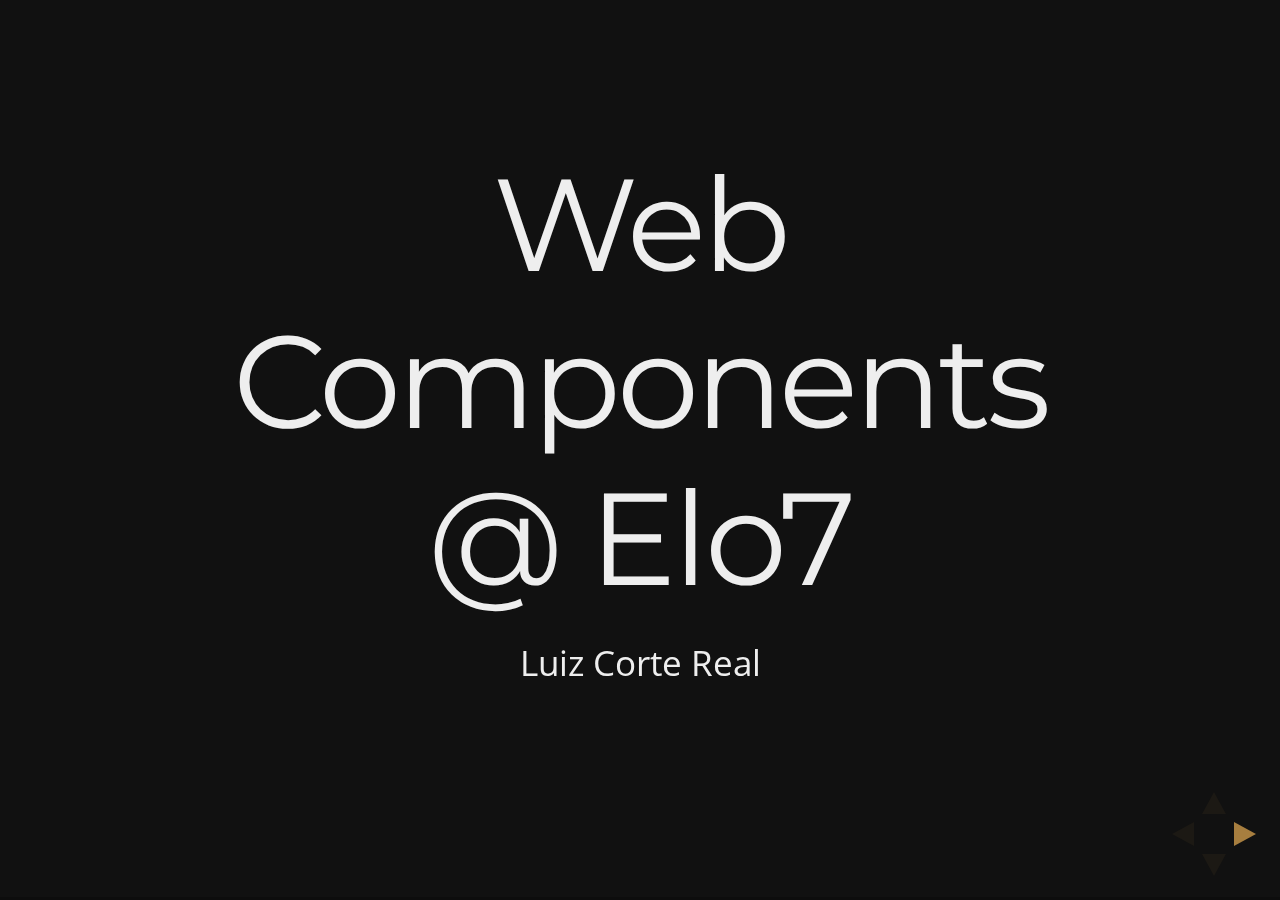
==== commit abd10323: "Ponto importante que estava faltando" ====
--- a/index.html
+++ b/index.html
@@ -10,7 +10,7 @@
 		<meta name="author" content="Luiz Corte Real">
 
 		<link rel="stylesheet" href="css/reveal.css">
-		<link rel="stylesheet" href="css/theme/black.css">
+		<link rel="stylesheet" href="css/theme/night.css">
 		<link rel="stylesheet" href="css/customize.css">
 
 		<!-- Theme used for syntax highlighting of code -->
@@ -31,12 +31,12 @@
 				<section>
 					<h1>Web Components<br>@ Elo7</h1>
 					<p>Luiz Corte Real</p>
-					<small>luiz.real@elo7.com</small>
 				</section>
 				<section>
 					<section>
 						<h2>O que são?</h2>
 						<small>(onde vivem, o que comem)</small>
+						<p><img class="fragment" src="img/globo-reporter.gif" alt="Hoje, no Globo Repórter"></p>
 					</section>
 					<section>
 						<h2>4 specs, na verdade</h2>
@@ -76,11 +76,420 @@
 					</section>
 					<section>
 						<h2>Custom Elements</h2>
-<pre><span class="faded">document.registerElement({</span>
-	teste: ok <!-- TODO continuar -->
-<span class="faded">});</span></pre>
-					</section>
-				</section>
+<pre><span class="faded">document.registerElement(</span><span class="blue">{</span>
+	createdCallback() {...},
+	attachedCallback() {...},
+	detachedCallback() {...},
+	attributeChangedCallback() {...}
+<span class="blue">}</span><span class="faded">);</span></pre>
+					</section>
+					<section>
+						<h2>Shadow DOM</h2>
+						<img src="img/shadow-root.png" alt="Shadow DOM no inspetor do navegador">
+						<p>DOM dentro de DOM <span class="fragment fade-right red">⇒ encapsulamento!</span></p>
+						<a href="demos/shadow-dom.html" target="demo-shadow" class="fragment btn">Demo</a>
+					</section>
+				</section>
+				<section>
+					<h2>Exemplo</h2>
+<pre><code class="hljs html">&lt;html-gl&gt;
+	&lt;li class="broadcast"&gt;
+		&lt;div class="image_background"&gt;&lt;/div&gt;
+		&lt;img src="./pic/boxes/box_argo.png"&gt;
+		&lt;p&gt;
+			Select me with DevTools
+		&lt;/p&gt;
+		&lt;p&gt;
+			&lt;img src="./assets/img/imdb.png"&gt;
+			&lt;span&gt;7.8&lt;span&gt;/10&lt;/span&gt;&lt;/span&gt;
+		&lt;/p&gt;
+	&lt;/li&gt;
+&lt;/html-gl&gt;
+</code></pre>
+					<a class="btn" target="demo-gl" href="http://pixelscommander.com/polygon/htmlgl/demo/filters.html">Demo</a>
+				</section>
+				<section>
+					<section>
+						<h2>Suporte</h2>
+						<img src="img/browser-support.png" alt="Suporte às specs de Web Components pelos navegadores. Apenas Chrome e Opera suportam tudo">
+						<p><small>Fonte: <a href="http://webcomponents.org/">webcomponents.org</a></small></p>
+					</section>
+					<section>
+						<h2>Bibliotecas</h2>
+						<img src="img/libs.png" alt="Bibliotecas que facilitam o desenvolvimento com WebComponents" style="max-height: 50vh">
+						<p><small>Fonte: <a href="http://webcomponents.org/">webcomponents.org</a></small></p>
+					</section>
+				</section>
+				<section>
+					<section>
+						<h1>Mas...</h1>
+						<p>não estamos aqui para falar de libs</p>
+						<p class="fragment fade-up">ou de interfaces ultra sofisticadas</p>
+					</section>
+					<section>
+						<h1>Web Components<br>@ Elo7</h1>
+						<p>para solucionar problemas comuns</p>
+					</section>
+				</section>
+				<section>
+					<section>
+						<h2>Uma breve história do tempo...</h2>
+						<p class="fragment fade-up">v1 ⇒ Raça</p>
+						<p class="fragment fade-up">v2 ⇒ Bootstrap-like</p>
+						<p class="fragment fade-up">v3 ⇒ Elo7 Bootstrap</p>
+					</section>
+					<section data-background="img/elo7-bootstrap.png">
+					</section>
+					<section>
+						<h2>Componentes no servidor</h2>
+<pre><code class="hljs xml">&lt;desktop:sidebar links="${links}" active="Meu perfil"/&gt;</code></pre>
+						<div class="fragment fade-up">
+							<p>⟱</p>
+<pre><code class="hljs html">&lt;nav class="links"&gt;
+	&lt;a class="link active" href="#" title="Meu perfil"&gt;
+		Meu perfil
+	&lt;/a&gt;
+	&lt;a class="link " href="#" title="Conta"&gt;
+		Conta
+	&lt;/a&gt;
+	&lt;a class="link " href="#" title="Loja"&gt;
+		Loja
+	&lt;/a&gt;
+&lt;/nav&gt;
+</code></pre>
+						</div>
+					</section>
+					<section>
+<pre><code class="hljs html">&lt;desktop:page css="saleConversation" jsFiles="..."&gt;
+	&lt;section class='order-detail'&gt;
+		&lt;desktop:headerDetails user="..."/&gt;
+		&lt;order:buyerDetail order="..."/&gt;
+	&lt;/section&gt;
+	&lt;desktop:saleConversationBox&gt;
+		&lt;desktop:saleConversation messages="..."/&gt;
+	&lt;/desktop:saleConversationBox&gt;
+&lt;/desktop:page&gt;
+</code></pre>
+						<p class="fragment fade-in"><strong class="fragment fade-in">Parece</strong> isolado</p>
+					</section>
+				</section>
+				<section>
+					<section>
+						<h2>Nosso problema</h2>
+						<p style="text-align: left; display: inline-block; vertical-align: middle; width: 70%">Componentes de interface <strong>realmente</strong> isolados</p>
+						<img src="img/componente.png" alt="" style="display: inline-block; vertical-align: middle; max-width: 25%">
+					</section>
+					<section>
+						<h3>Ideia #1: iframe</h3>
+<pre><code class="hljs html">&lt;iframe src="meucomponente.html"&gt;&lt;/iframe&gt;
+</code></pre>
+						<p><code>&lt;iframe&gt;</code> é um container isolado!</p>
+					</section>
+					<section>
+						<h3>Ideia #1: iframe</h3>
+						<img src="img/iframe.png" alt="Componente com barra de rolagem">
+						<p><strong>Problema:</strong> integração no layout</p>
+						<p class="fragment fade-in">JS resolve, mas e o <em>progressive enhancement</em>?</p>
+					</section>
+					<section>
+						<h3>Ideia #2: nomenclatura</h3>
+						<p><code>elo7-chat__bubble</code> no CSS</p>
+						<p><code>Elo7.Chat.Bubble</code> no JS</p>
+						<p>...</p>
+					</section>
+					<section>
+						<h3>Ideia #2: nomenclatura</h3>
+						<h4>Problemas</h4>
+						<p class="fragment fade-up"><img src="img/sad.png" alt="Triste" class="bullet-img"> Equipe triste</p>
+						<p class="fragment fade-up"><img src="img/scared.png" alt="Problemas inesperados" class="bullet-img"> Não resolve todos os problemas</p>
+					</section>
+					<section>
+						<h3>Ideia #3: Shadow DOM</h3>
+						<img src="img/shadow-root.png" alt="Shadow root no inspetor do navegador">
+					</section>
+					<section>
+						<h3>Ideia #3: Shadow DOM</h3>
+						<h4>Problemas</h4>
+						<ul>
+							<li class="fragment fade-in">Suporte dos navegadores</li>
+							<li class="fragment fade-in">Não isola JavaScript</li>
+							<li class="fragment fade-in">Depende de JavaScript</li>
+						</ul>
+						<blockquote class="fragment fade-up">
+							<p><img class="bullet-img" src="img/sunglasses.png" alt=""> Ok, we can deal with that <strong class="fragment fade-in red" style="font-size:2em;vertical-align:middle">?</strong></p>
+						</blockquote>
+					</section>
+					<section>
+						<h2>Web Components <span class="fragment highlight-blue">podem</span> ser <em>progressively enhanced</em></h2>
+					</section>
+				</section>
+				<section>
+					<section>
+<pre><code class="hljs html">&lt;g-map lat="23.45" lon="67.89"&gt;&lt;/g-map&gt;</code></pre>
+						<strong class="fragment red">não</strong> ❤ progressive enhancement
+					</section>
+					<section>
+<pre><code class="hljs html">&lt;img-slider&gt;
+	&lt;img src="foto1.jpg"&gt;
+	&lt;img src="foto2.jpg"&gt;
+	&lt;img src="foto3.jpg"&gt;
+&lt;/img-slider&gt;
+</code></pre>
+						<p><strong class="fragment highlight-green">❤</strong> progressive enhancement</p>
+						<a href="demos/img-slider.html" target="img-slider-demo" class="btn fragment">Demo</a>
+					</section>
+				</section>
+				<section>
+					<section>
+						<h2>Web Components @ Elo7</h2>
+					</section>
+					<section>
+<pre style="display: inline-block; vertical-align: middle; max-width: 50%; margin-right: 2em">
+<code class="hljs html">&lt;w7-component&gt;
+	&lt;link rel='stylesheet' href='...'&gt;
+	&lt;link rel='stylesheet' href='...'&gt;
+	&lt;div class='conversation-content'&gt;
+			&lt;ol class='conversation'&gt;
+				&lt;!-- ... --&gt;
+			&lt;/ol&gt;
+	&lt;/div&gt;
+	&lt;script src='...'&gt;&lt;/script&gt;
+	&lt;script src='...'&gt;&lt;/script&gt;
+	&lt;script src='...'&gt;&lt;/script&gt;
+&lt;/w7-component&gt;
+</code></pre>
+						<img src="img/conversa.png" alt="" style="display: inline-block; vertical-align: middle; max-width: 25%">
+					</section>
+					<section data-background="img/w7.png">
+					</section>
+					<section>
+						<pre><code class="hljs javascript">
+var proto = Object.create(HTMLElement.prototype);
+
+proto.attachedCallback = function() {
+	var self = this;
+	if (document.readyState === 'complete') {
+		activateShadowDom(self);
+	} else {
+		document.addEventListener('DOMContentLoaded', function() {
+			activateShadowDom(self);
+		}, false);
+	}
+};
+
+document.registerElement('w7-component', { prototype: proto });
+						</code></pre>
+						<code class="fragment">activateShadowDom(HTMLElement)</code>
+					</section>
+					<section>
+						<pre><code class="hljs javascript">
+function activateShadowDom(el) {
+	var root = el.createShadowRoot(),
+		children = el.children;
+
+	for (var i = 0, max = children.length; i &lt; max; i++) {
+		var child = children[i];
+		if (isCSS(child)) {
+			deactivateCSS(child);
+			root.appendChild(transformCSSToImport(child));
+		} else {
+			root.appendChild(children[i].cloneNode(true));
+		}
+	}
+}
+						</code></pre>
+					</section>
+				</section>
+				<section>
+					<section>
+						<h1>O resultado</h1>
+					</section>
+					<section class="comparativo">
+						<figure>
+							<img src="img/conversa-sem-js.png" alt="">
+							<figcaption>Sem JS</figcaption>
+						</figure>
+						<figure>
+							<img src="img/conversa.png" alt="">
+							<figcaption>Com JS</figcaption>
+						</figure>
+					</section>
+					<section class="comparativo">
+						<h2>CSS</h2>
+						<figure>
+							<pre><code class="hljs css">w7-component {
+	...
+}
+.attachment {
+	...
+}
+							</code></pre>
+							<figcaption>Elo7</figcaption>
+						</figure>
+						<figure>
+							<pre><code class="hljs css">.bubble {
+	...
+}
+.attachment {
+	...
+}
+							</code></pre>
+							<figcaption>Componente</figcaption>
+						</figure>
+						<p class="fragment red">Não funciona sempre :(</p>
+					</section>
+					<section class="comparativo">
+						<h2>CSS</h2>
+						<figure>
+							<pre><code class="hljs css">w7-component {
+	...
+}
+w7-component .attachment {
+	...
+}
+:not(w7-component) .bubble {
+	...
+}
+							</code></pre>
+							<figcaption>Elo7</figcaption>
+						</figure>
+						<figure>
+							<pre><code class="hljs css">.bubble {
+	...
+}
+.attachment {
+	...
+}
+							</code></pre>
+							<figcaption>Componente</figcaption>
+						</figure>
+					</section>
+					<section>
+						<h2>No futuro</h2>
+						<small>(quando todos suportarem Shadow DOM)</small>
+						<pre><code class="hljs css">w7-component {
+	...
+}
+						</code></pre>
+						<p>+ (num <code>&lt;link&gt;</code> dentro de um <code>&lt;noscript&gt;</code>)</p>
+						<pre><code class="hljs css">w7-component .attachment {
+	...
+}
+:not(w7-component) .bubble {
+	...
+}
+						</code></pre>
+					</section>
+				</section>
+				<section>
+					<section>
+						<h2>JS</h2>
+						<p>No componente:</p>
+						<pre><code class="hljs javascript">onComponentLoaded(['ajax', 'zoom'], function(component, ajax, zoom) {
+	var root = component.get();
+	var forms = root.querySelectorAll('form');
+	// ...
+	zoom.on('close', function() {
+		component.remove();
+	});
+}
+						</code></pre>
+						<h3 class="fragment">Isolamento do DOM</h3>
+					</section>
+					<section>
+						<h2>JS</h2>
+						<p>No registrador do componente:</p>
+						<pre><code class="hljs javascript">window.onComponentLoaded = function(deps, callback) {
+	// 1. detectar tag do componente
+	// 2. executar callback após carregamento das dependências
+};
+						</code></pre>
+					</section>
+					<section>
+						<h2>JS</h2>
+						<p>No registrador do componente:</p>
+						<pre><code class="hljs javascript">window.onComponentLoaded = function(deps, callback) {
+	var scriptTags = document.querySelectorAll(
+			'w7-component &gt; script:not([data-executed])');
+	var component = new Component(scriptTags[0].parentNode);
+
+	for (var i = 0; i &lt; scriptTags.length; i++) {
+		var scriptTag = scriptTags[i];
+		scriptTag.setAttribute('data-executed', '');
+	}
+	// 2. executar callback após carregamento das dependências
+};
+						</code></pre>
+					</section>
+					<section>
+						<h2>JS</h2>
+						<p>No registrador do componente:</p>
+						<pre><code class="hljs javascript">window.onComponentLoaded = function(deps, callback) {
+	var scriptTags = document.querySelectorAll(
+			'w7-component &gt; script:not([data-executed])');
+	var component = new Component(scriptTags[0].parentNode);
+
+	for (var i = 0; i &lt; scriptTags.length; i++) {
+		var scriptTag = scriptTags[i];
+		scriptTag.setAttribute('data-executed', '');
+	}
+
+	define(deps, function() {
+		var loadedDeps = Array.prototype.slice.call(arguments);
+		loadedDeps.unshift(component);
+		callback.apply(null, loadedDeps);
+	});
+};
+						</code></pre>
+						<small class="fragment">+ checagens de suporte a Web Components e setTimeouts</small>
+					</section>
+					<section class="comparativo">
+						<h2>JS</h2>
+						<p>Mas...</p>
+						<figure>
+							<pre><code class="hljs html">&lt;w7-component&gt;
+	&lt;-- CSS, HTML --&gt;
+	&lt;script src='doc-1.1.js'&gt;
+	&lt;/script&gt;
+&lt;/w7-component&gt;
+							</code></pre>
+							<figcaption>Componente B<br>
+								<small>(doc-amd v1.1)</small>
+							</figcaption>
+						</figure>
+						<figure>
+							<pre><code class="hljs html">&lt;w7-component&gt;
+	&lt;-- CSS, HTML --&gt;
+	&lt;script src='doc-2.0.js'&gt;
+	&lt;/script&gt;
+&lt;/w7-component&gt;
+							</code></pre>
+							<figcaption>Componente B<br>
+								<small>(doc-amd v2.0)</small>
+							</figcaption>
+						</figure>
+						<p class="fragment red boom">Boom!</p>
+						<small class="fragment">(escopo JS continua global)</small>
+					</section>
+				</section>
+				<section>
+					<h1>Resumão</h1>
+					<ol>
+						<li class="fragment">Shadow DOM é massa</li>
+						<li class="fragment">Custom Elements é massa</li>
+						<li class="fragment">Web Components ❤ progressive enhancement</li>
+						<li class="fragment">Progressive enhancement é vida</li>
+						<li class="fragment">Ainda falta algo para escopo JS</li>
+					</ol>
+				</section>
+				<section>
+					<h1>Obrigado!</h1>
+					<p>Luiz Corte Real</p>
+					<small class="contato">luiz.real@elo7.com</small>
+					<small class="contato">@srsaude</small>
+					<p><small class="fragment yellow">Slides online: elo7.github.io/web-components-no-elo7</small></p>
+				</section>
+				<!-- para depois: https://github.com/WebComponents/webcomponentsjs#limited-css-encapsulation- -->
 			</div>
 		</div>
 
--- a/css/theme/night.css
+++ b/css/theme/night.css
@@ -0,0 +1,285 @@
+/**
+ * Black theme for reveal.js.
+ *
+ * Copyright (C) 2011-2012 Hakim El Hattab, http://hakim.se
+ */
+@import url(https://fonts.googleapis.com/css?family=Montserrat:700);
+@import url(https://fonts.googleapis.com/css?family=Open+Sans:400,700,400italic,700italic);
+/*********************************************
+ * GLOBAL STYLES
+ *********************************************/
+body {
+  background: #111;
+  background-color: #111; }
+
+.reveal {
+  font-family: "Open Sans", sans-serif;
+  font-size: 30px;
+  font-weight: normal;
+  color: #eee; }
+
+::selection {
+  color: #fff;
+  background: #e7ad52;
+  text-shadow: none; }
+
+.reveal .slides > section,
+.reveal .slides > section > section {
+  line-height: 1.3;
+  font-weight: inherit; }
+
+/*********************************************
+ * HEADERS
+ *********************************************/
+.reveal h1,
+.reveal h2,
+.reveal h3,
+.reveal h4,
+.reveal h5,
+.reveal h6 {
+  margin: 0 0 20px 0;
+  color: #eee;
+  font-family: "Montserrat", Impact, sans-serif;
+  font-weight: normal;
+  line-height: 1.2;
+  letter-spacing: -0.03em;
+  text-transform: none;
+  text-shadow: none;
+  word-wrap: break-word; }
+
+.reveal h1 {
+  font-size: 3.77em; }
+
+.reveal h2 {
+  font-size: 2.11em; }
+
+.reveal h3 {
+  font-size: 1.55em; }
+
+.reveal h4 {
+  font-size: 1em; }
+
+.reveal h1 {
+  text-shadow: none; }
+
+/*********************************************
+ * OTHER
+ *********************************************/
+.reveal p {
+  margin: 20px 0;
+  line-height: 1.3; }
+
+/* Ensure certain elements are never larger than the slide itself */
+.reveal img,
+.reveal video,
+.reveal iframe {
+  max-width: 95%;
+  max-height: 95%; }
+
+.reveal strong,
+.reveal b {
+  font-weight: bold; }
+
+.reveal em {
+  font-style: italic; }
+
+.reveal ol,
+.reveal dl,
+.reveal ul {
+  display: inline-block;
+  text-align: left;
+  margin: 0 0 0 1em; }
+
+.reveal ol {
+  list-style-type: decimal; }
+
+.reveal ul {
+  list-style-type: disc; }
+
+.reveal ul ul {
+  list-style-type: square; }
+
+.reveal ul ul ul {
+  list-style-type: circle; }
+
+.reveal ul ul,
+.reveal ul ol,
+.reveal ol ol,
+.reveal ol ul {
+  display: block;
+  margin-left: 40px; }
+
+.reveal dt {
+  font-weight: bold; }
+
+.reveal dd {
+  margin-left: 40px; }
+
+.reveal q,
+.reveal blockquote {
+  quotes: none; }
+
+.reveal blockquote {
+  display: block;
+  position: relative;
+  width: 70%;
+  margin: 20px auto;
+  padding: 5px;
+  font-style: italic;
+  background: rgba(255, 255, 255, 0.05);
+  box-shadow: 0px 0px 2px rgba(0, 0, 0, 0.2); }
+
+.reveal blockquote p:first-child,
+.reveal blockquote p:last-child {
+  display: inline-block; }
+
+.reveal q {
+  font-style: italic; }
+
+.reveal pre {
+  display: block;
+  position: relative;
+  width: 90%;
+  margin: 20px auto;
+  text-align: left;
+  font-size: 0.55em;
+  font-family: monospace;
+  line-height: 1.2em;
+  word-wrap: break-word;
+  box-shadow: 0px 0px 6px rgba(0, 0, 0, 0.3); }
+
+.reveal code {
+  font-family: monospace; }
+
+.reveal pre code {
+  display: block;
+  padding: 5px;
+  overflow: auto;
+  max-height: 400px;
+  word-wrap: normal; }
+
+.reveal table {
+  margin: auto;
+  border-collapse: collapse;
+  border-spacing: 0; }
+
+.reveal table th {
+  font-weight: bold; }
+
+.reveal table th,
+.reveal table td {
+  text-align: left;
+  padding: 0.2em 0.5em 0.2em 0.5em;
+  border-bottom: 1px solid; }
+
+.reveal table th[align="center"],
+.reveal table td[align="center"] {
+  text-align: center; }
+
+.reveal table th[align="right"],
+.reveal table td[align="right"] {
+  text-align: right; }
+
+.reveal table tbody tr:last-child th,
+.reveal table tbody tr:last-child td {
+  border-bottom: none; }
+
+.reveal sup {
+  vertical-align: super; }
+
+.reveal sub {
+  vertical-align: sub; }
+
+.reveal small {
+  display: inline-block;
+  font-size: 0.6em;
+  line-height: 1.2em;
+  vertical-align: top; }
+
+.reveal small * {
+  vertical-align: top; }
+
+/*********************************************
+ * LINKS
+ *********************************************/
+.reveal a {
+  color: #e7ad52;
+  text-decoration: none;
+  -webkit-transition: color .15s ease;
+  -moz-transition: color .15s ease;
+  transition: color .15s ease; }
+
+.reveal a:hover {
+  color: #f3d7ac;
+  text-shadow: none;
+  border: none; }
+
+.reveal .roll span:after {
+  color: #fff;
+  background: #d08a1d; }
+
+/*********************************************
+ * IMAGES
+ *********************************************/
+.reveal section img {
+  margin: 15px 0px;
+  background: rgba(255, 255, 255, 0.12);
+  border: 4px solid #eee;
+  box-shadow: 0 0 10px rgba(0, 0, 0, 0.15); }
+
+.reveal section img.plain {
+  border: 0;
+  box-shadow: none; }
+
+.reveal a img {
+  -webkit-transition: all .15s linear;
+  -moz-transition: all .15s linear;
+  transition: all .15s linear; }
+
+.reveal a:hover img {
+  background: rgba(255, 255, 255, 0.2);
+  border-color: #e7ad52;
+  box-shadow: 0 0 20px rgba(0, 0, 0, 0.55); }
+
+/*********************************************
+ * NAVIGATION CONTROLS
+ *********************************************/
+.reveal .controls .navigate-left,
+.reveal .controls .navigate-left.enabled {
+  border-right-color: #e7ad52; }
+
+.reveal .controls .navigate-right,
+.reveal .controls .navigate-right.enabled {
+  border-left-color: #e7ad52; }
+
+.reveal .controls .navigate-up,
+.reveal .controls .navigate-up.enabled {
+  border-bottom-color: #e7ad52; }
+
+.reveal .controls .navigate-down,
+.reveal .controls .navigate-down.enabled {
+  border-top-color: #e7ad52; }
+
+.reveal .controls .navigate-left.enabled:hover {
+  border-right-color: #f3d7ac; }
+
+.reveal .controls .navigate-right.enabled:hover {
+  border-left-color: #f3d7ac; }
+
+.reveal .controls .navigate-up.enabled:hover {
+  border-bottom-color: #f3d7ac; }
+
+.reveal .controls .navigate-down.enabled:hover {
+  border-top-color: #f3d7ac; }
+
+/*********************************************
+ * PROGRESS BAR
+ *********************************************/
+.reveal .progress {
+  background: rgba(0, 0, 0, 0.2); }
+
+.reveal .progress span {
+  background: #e7ad52;
+  -webkit-transition: width 800ms cubic-bezier(0.26, 0.86, 0.44, 0.985);
+  -moz-transition: width 800ms cubic-bezier(0.26, 0.86, 0.44, 0.985);
+  transition: width 800ms cubic-bezier(0.26, 0.86, 0.44, 0.985); }
--- a/css/customize.css
+++ b/css/customize.css
@@ -1,3 +1,37 @@
 .faded {
 	opacity: .5;
 }
+.blue {
+	color: #1b91ff;
+}
+.red {
+	color: #ff2c2d;
+}
+.reveal pre {
+	padding: 1em;
+	background-color: rgba(255,255,255,.05);
+	tab-size: 4;
+	width: 75%;
+}
+.reveal pre code {
+	background-color: transparent;
+}
+.reveal .btn {
+	display: inline-block;
+	background-color: #42affa;
+	color: #fff;
+	padding: .25em .5em;
+	border-radius: .25em;
+	transition: .15s ease;
+}
+.reveal .btn:hover {
+	color: #fff;
+	background-color: #8dcffc;
+}
+.reveal img.bullet-img {
+	box-shadow: none;
+	border: none;
+	background: none;
+	height: 2em;
+	vertical-align: middle;
+}
